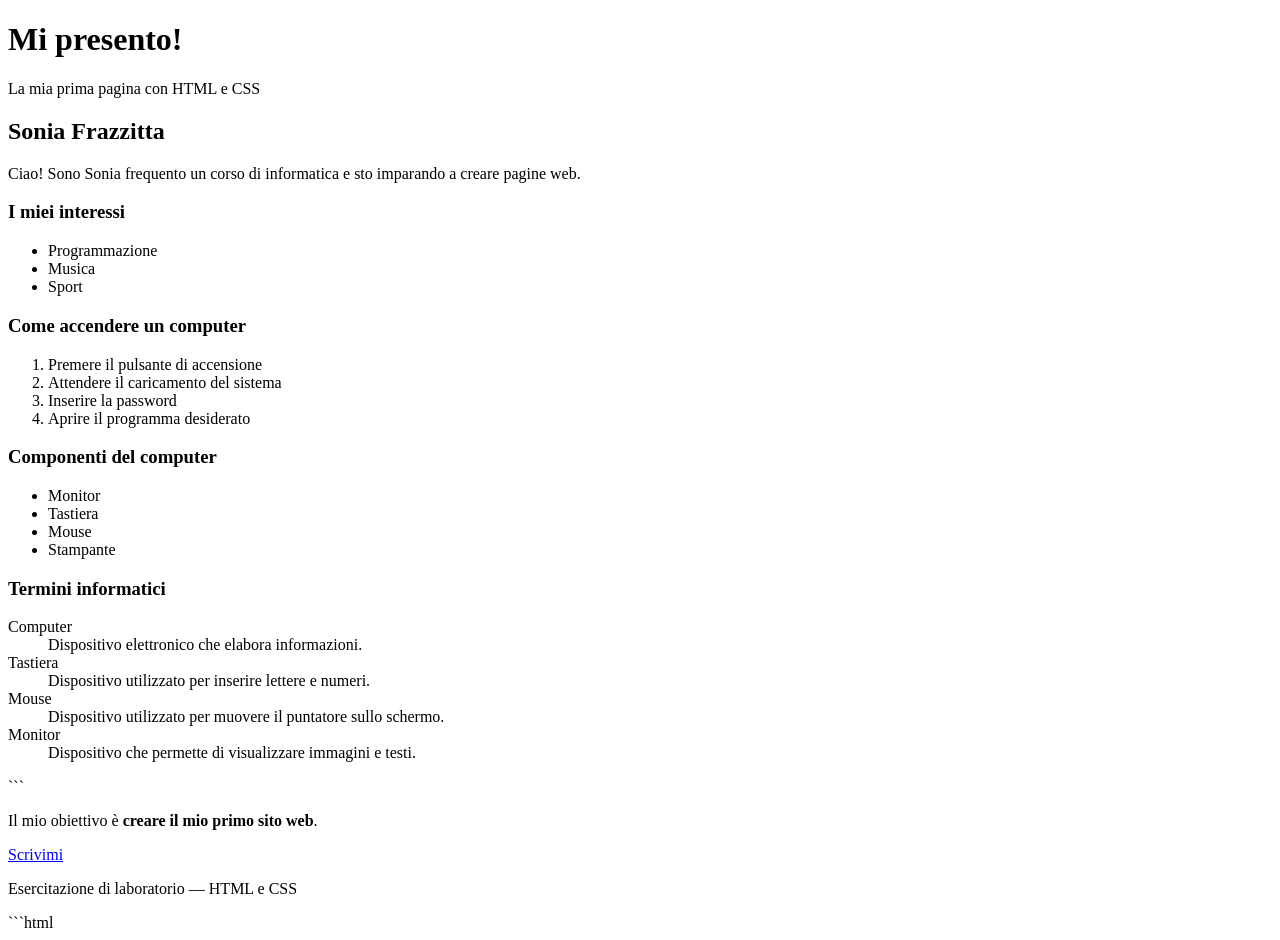
==== index.html @ fca04afa "Update index.html" ====
<!DOCTYPE html>
<html lang="it">
<head>
  <meta charset="UTF-8">
  <meta name="viewport" content="width=device-width, initial-scale=1.0">
  <title>La mia scheda personale</title>
  <link rel="stylesheet" href="style.css">
  </head>
<body>
  <!-- Intestazione della pagina -->
  <header>
    <h1>Mi presento!</h1>
    <p>La mia prima pagina con HTML e CSS</p>
</header>
<!-- Contenuto principale -->
<main>
  <article class="scheda">
    <h2>Sonia Frazzitta</h2>
    <p class="descrizione">
        Ciao! Sono Sonia frequento un corso di informatica
        e sto imparando a creare pagine web.
    </p>
    <h3>I miei interessi</h3>
    <ul>
        <li>Programmazione</li>
        <li>Musica</li>
        <li>Sport</li>
     </ul>
    <h3>Come accendere un computer</h3>
<ol>
    <li>Premere il pulsante di accensione</li>
    <li>Attendere il caricamento del sistema</li>
    <li>Inserire la password</li>
    <li>Aprire il programma desiderato</li>
</ol>
<h3>Componenti del computer</h3>
<ul>
    <li>Monitor</li>
    <li>Tastiera</li>
    <li>Mouse</li>
    <li>Stampante</li>
</ul>
<h3>Termini informatici</h3>
<dl>
    <dt>Computer</dt>
    <dd>Dispositivo elettronico che elabora informazioni.</dd>
    <dt>Tastiera</dt>
    <dd>Dispositivo utilizzato per inserire lettere e numeri.</dd>
    <dt>Mouse</dt>
    <dd>Dispositivo utilizzato per muovere il puntatore sullo schermo.</dd>
    <dt>Monitor</dt>
    <dd>Dispositivo che permette di visualizzare immagini e testi.</dd>
</dl>
```
      <p>
        Il mio obiettivo è
        <strong>creare il mio primo sito web</strong>.
      </p>
      <a class="pulsante" href="mailto:marco@example.com">
        Scrivimi
      </a>

    </article>
  </main>
  <!-- Piè di pagina -->
  <footer>
      <p>Esercitazione di laboratorio — HTML e CSS</p>
    </footer>
</body>
</html>
```html
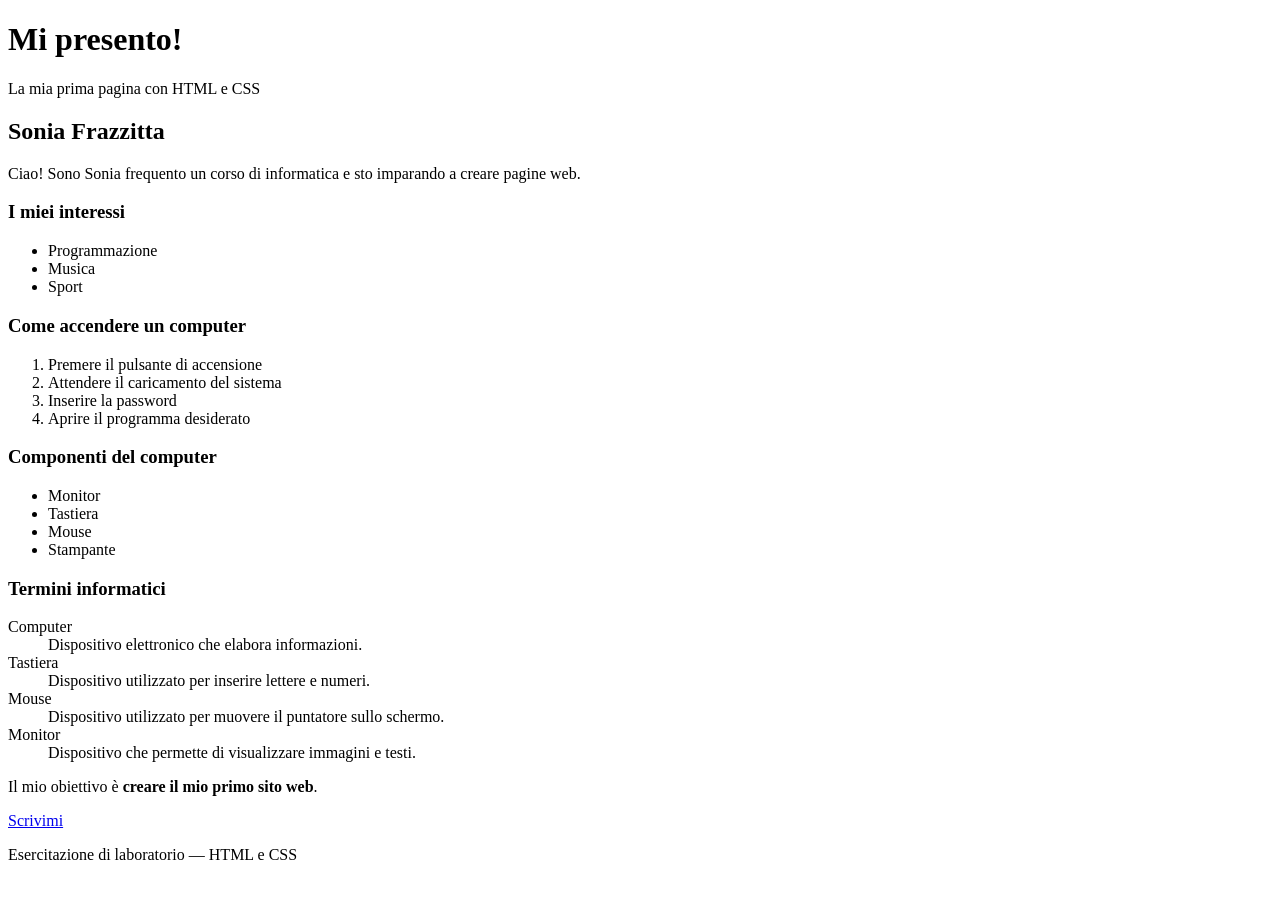
==== commit 9b2d096c: "Update index.html" ====
--- a/index.html
+++ b/index.html
@@ -51,7 +51,6 @@
     <dt>Monitor</dt>
     <dd>Dispositivo che permette di visualizzare immagini e testi.</dd>
 </dl>
-```
       <p>
         Il mio obiettivo è
         <strong>creare il mio primo sito web</strong>.
@@ -59,7 +58,6 @@
       <a class="pulsante" href="mailto:marco@example.com">
         Scrivimi
       </a>
-
     </article>
   </main>
   <!-- Piè di pagina -->
@@ -68,7 +66,6 @@
     </footer>
 </body>
 </html>
-```html
 
 
 
@@ -77,3 +74,4 @@
 
 
 
+
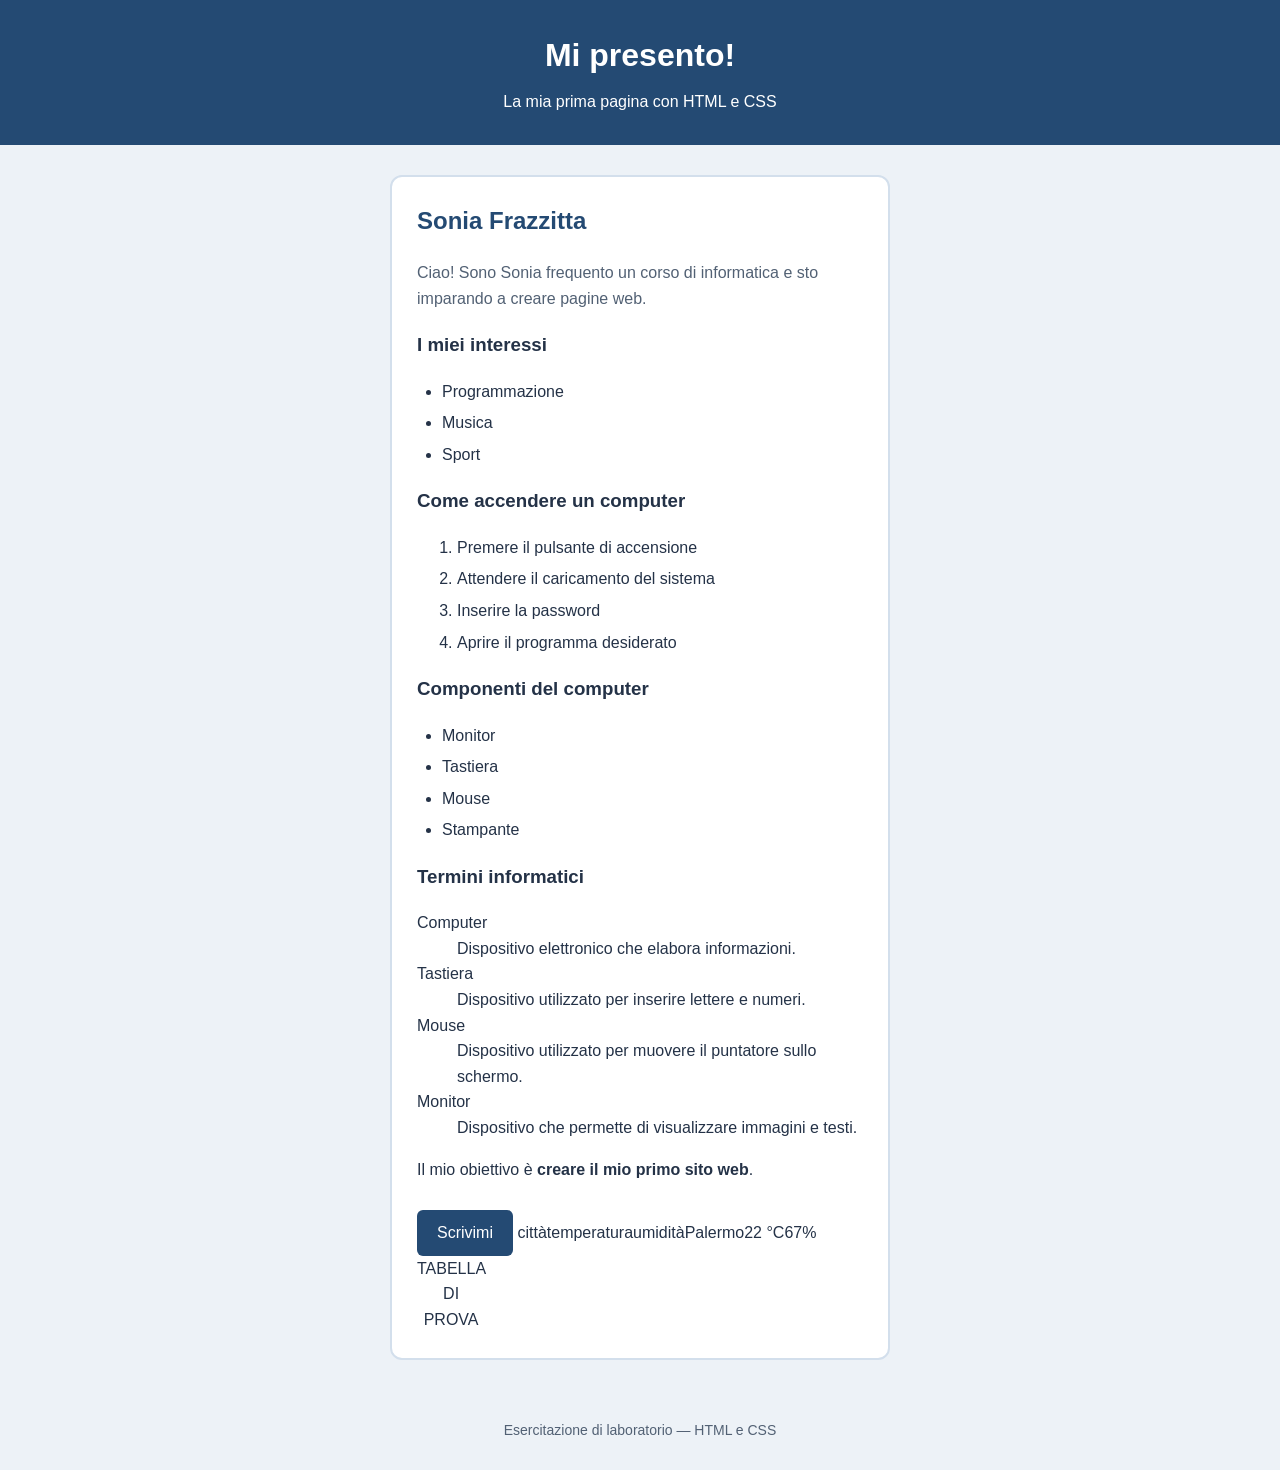
==== commit 7ac8b56f: "Update index.html" ====
--- a/index.html
+++ b/index.html
@@ -26,21 +26,21 @@
         <li>Musica</li>
         <li>Sport</li>
      </ul>
-    <h3>Come accendere un computer</h3>
-<ol>
+     <h3>Come accendere un computer</h3>
+  <ol>
     <li>Premere il pulsante di accensione</li>
     <li>Attendere il caricamento del sistema</li>
     <li>Inserire la password</li>
     <li>Aprire il programma desiderato</li>
-</ol>
-<h3>Componenti del computer</h3>
+  </ol>
+  <h3>Componenti del computer</h3>
 <ul>
     <li>Monitor</li>
     <li>Tastiera</li>
     <li>Mouse</li>
     <li>Stampante</li>
 </ul>
-<h3>Termini informatici</h3>
+   <h3>Termini informatici</h3>
 <dl>
     <dt>Computer</dt>
     <dd>Dispositivo elettronico che elabora informazioni.</dd>
@@ -58,6 +58,21 @@
       <a class="pulsante" href="mailto:marco@example.com">
         Scrivimi
       </a>
+      <table>
+      <caption>TABELLA DI PROVA</caption>
+      <tr>
+        <tr>città</tr>
+        <tr>temperatura</tr>
+        <tr>umidità</tr>
+      </tr>
+      <tr>
+        <tr>Palermo</tr>
+        <tr>22 °C</tr>
+        <tr>67%</tr>
+      </tr>
+      </table>
+  </body>
+</html>
     </article>
   </main>
   <!-- Piè di pagina -->
--- a/style.css
+++ b/style.css
@@ -0,0 +1,95 @@
+/* Include padding e bordi nelle dimensioni degli elementi */
+* {
+    box-sizing: border-box;
+}
+
+/* Aspetto generale della pagina */
+body {
+    margin: 0;
+    font-family: Arial, sans-serif;
+    font-size: 16px;
+    line-height: 1.6;
+    color: #243247;
+    background-color: #edf2f7;
+}
+
+/* Intestazione */
+header {
+    padding: 30px 20px;
+    text-align: center;
+    color: white;
+    background-color: #244a73;
+}
+
+header h1 {
+    margin: 0;
+}
+
+header p {
+    margin: 8px 0 0;
+}
+
+/* Spazio intorno al contenuto principale */
+main {
+    padding: 30px 20px;
+}
+
+/* Scheda personale */
+.scheda {
+    max-width: 500px;
+    margin: 0 auto;
+    padding: 25px;
+    background-color: white;
+    border: 2px solid #d3dfec;
+    border-radius: 12px;
+}
+
+/* Nome della persona */
+.scheda h2 {
+    margin-top: 0;
+    color: #244a73;
+}
+
+/* Paragrafo introduttivo */
+.descrizione {
+    color: #526174;
+}
+
+/* Elenco degli interessi */
+ul {
+    padding-left: 25px;
+}
+
+li {
+    margin-bottom: 6px;
+}
+
+/* Collegamento con aspetto di pulsante */
+.pulsante {
+    display: inline-block;
+    margin-top: 12px;
+    padding: 10px 20px;
+    color: white;
+    background-color: #244a73;
+    border-radius: 6px;
+    text-decoration: none;
+}
+
+/* Aspetto del collegamento al passaggio del mouse */
+.pulsante:hover {
+    background-color: #17334f;
+}
+
+/* Evidenza del collegamento quando selezionato con la tastiera */
+.pulsante:focus-visible {
+    outline: 3px solid #b54e00;
+    outline-offset: 4px;
+}
+
+/* Piè di pagina */
+footer {
+    padding: 15px;
+    text-align: center;
+    font-size: 14px;
+    color: #526174;
+}
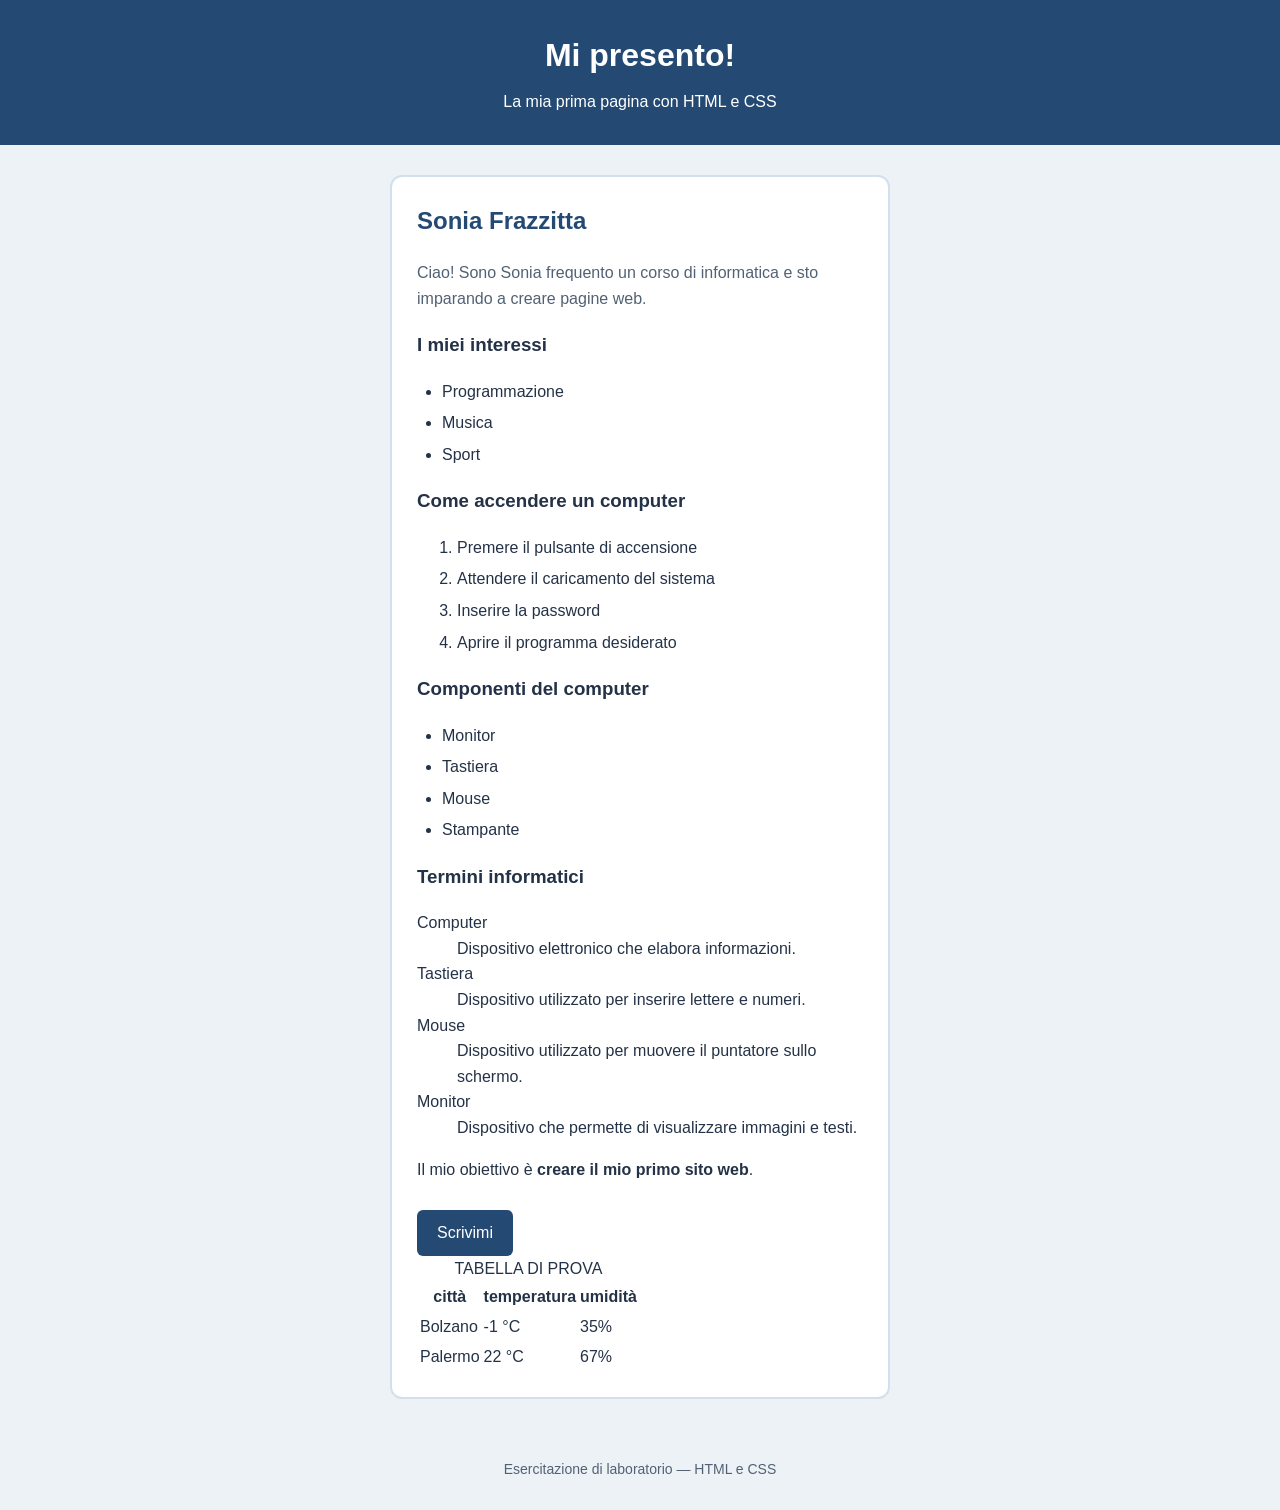
==== commit 4bc161c6: "Update index.html" ====
--- a/index.html
+++ b/index.html
@@ -61,18 +61,22 @@
       <table>
       <caption>TABELLA DI PROVA</caption>
       <tr>
-        <tr>città</tr>
-        <tr>temperatura</tr>
-        <tr>umidità</tr>
+        <th>città</th>
+        <th>temperatura</th>
+        <th>umidità</th>
       </tr>
       <tr>
-        <tr>Palermo</tr>
-        <tr>22 °C</tr>
-        <tr>67%</tr>
+        <td>Bolzano</td>
+        <td>-1 °C</td>
+        <td>35%</td>
+      </tr>
+      <tr>
+        <td>Palermo</td>
+        <td>22 °C</td>
+        <td>67%</td>
       </tr>
       </table>
-  </body>
-</html>
+  
     </article>
   </main>
   <!-- Piè di pagina -->
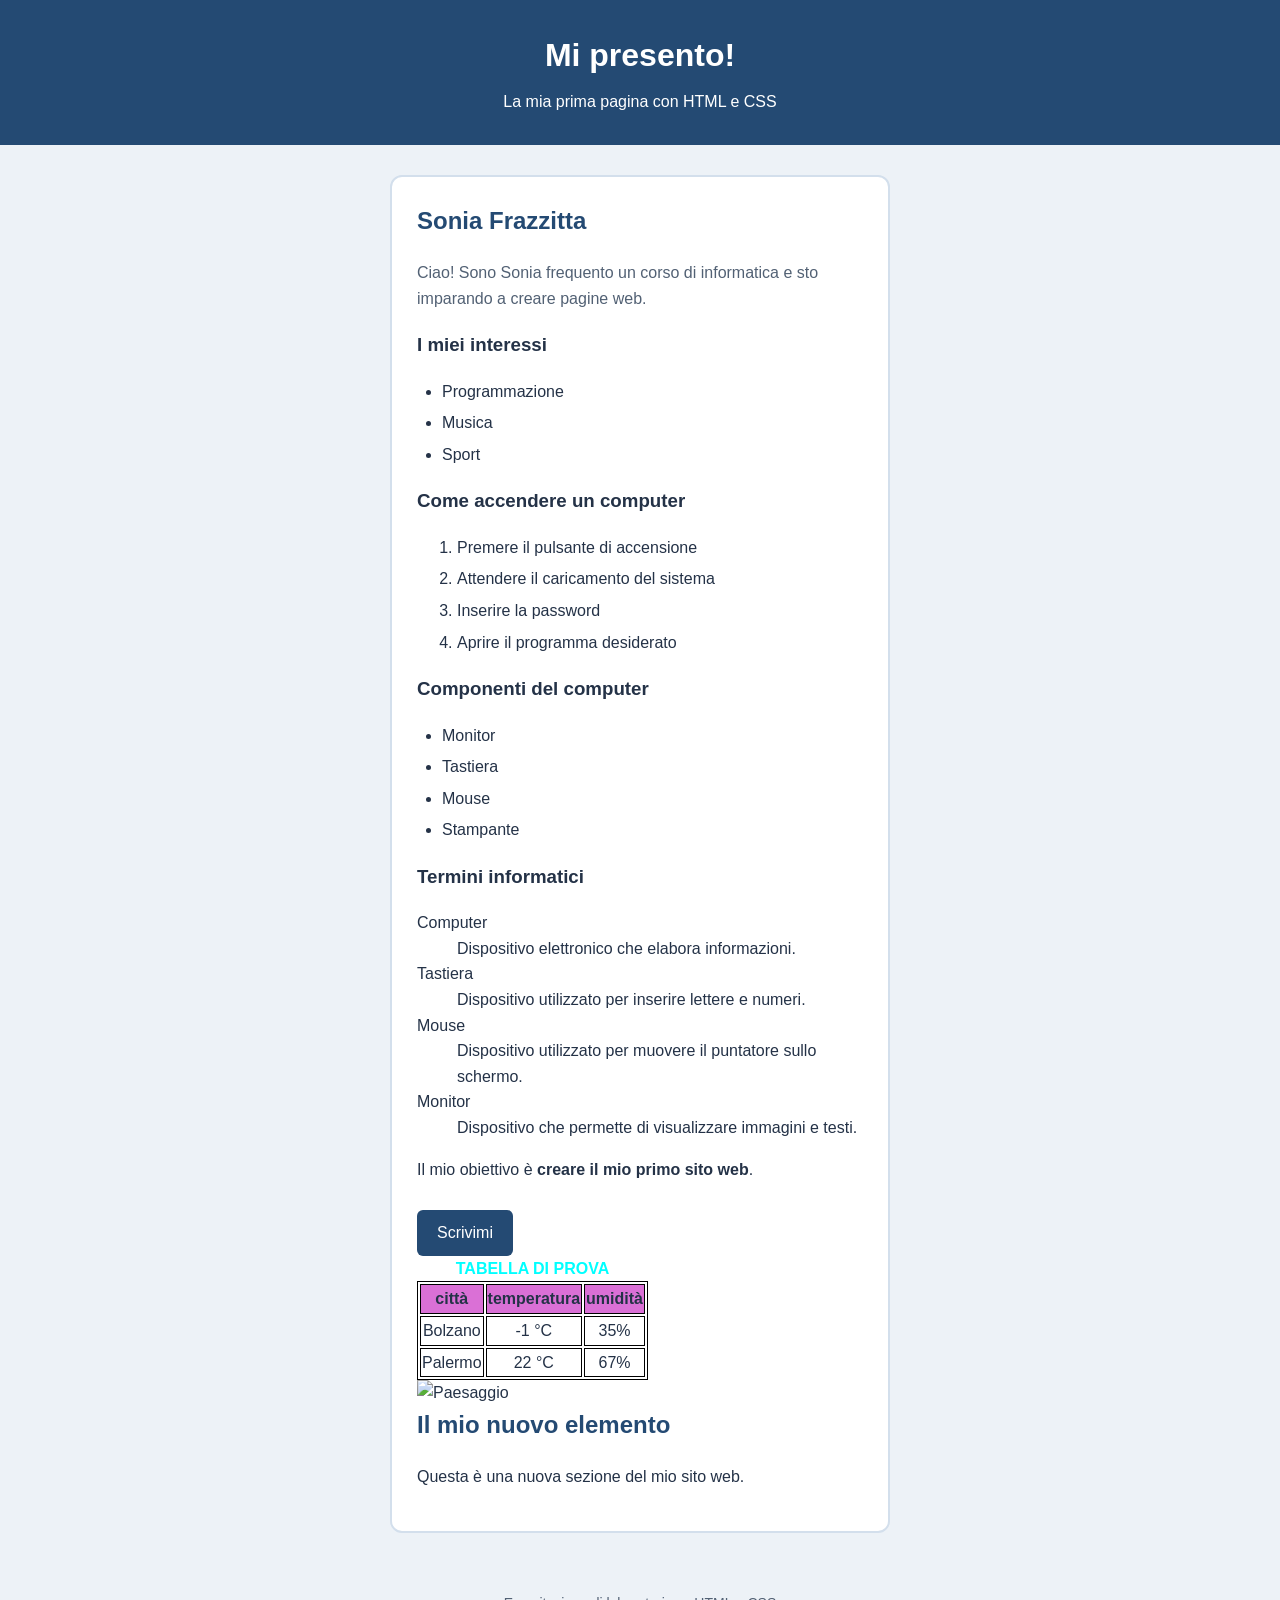
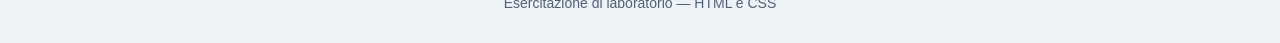
==== commit dd1730fc: "Update index.html" ====
--- a/index.html
+++ b/index.html
@@ -76,7 +76,13 @@
         <td>67%</td>
       </tr>
       </table>
-  
+
+    <div class="card">
+    <img src="immagine.jpg" alt="Paesaggio">
+    <h2>Il mio nuovo elemento</h2>
+    <p>Questa è una nuova sezione del mio sito web.</p>
+</div>
+    
     </article>
   </main>
   <!-- Piè di pagina -->
--- a/style.css
+++ b/style.css
@@ -93,3 +93,17 @@
     font-size: 14px;
     color: #526174;
 }
+        table, th, td {
+            border: 1px solid black;
+        }
+        caption {
+            font-weight:bold; color: #00ffff;
+        }
+        th {
+            background-color: #da70d6;
+        }
+        td {
+            text-align: center;
+        }
+      
+   
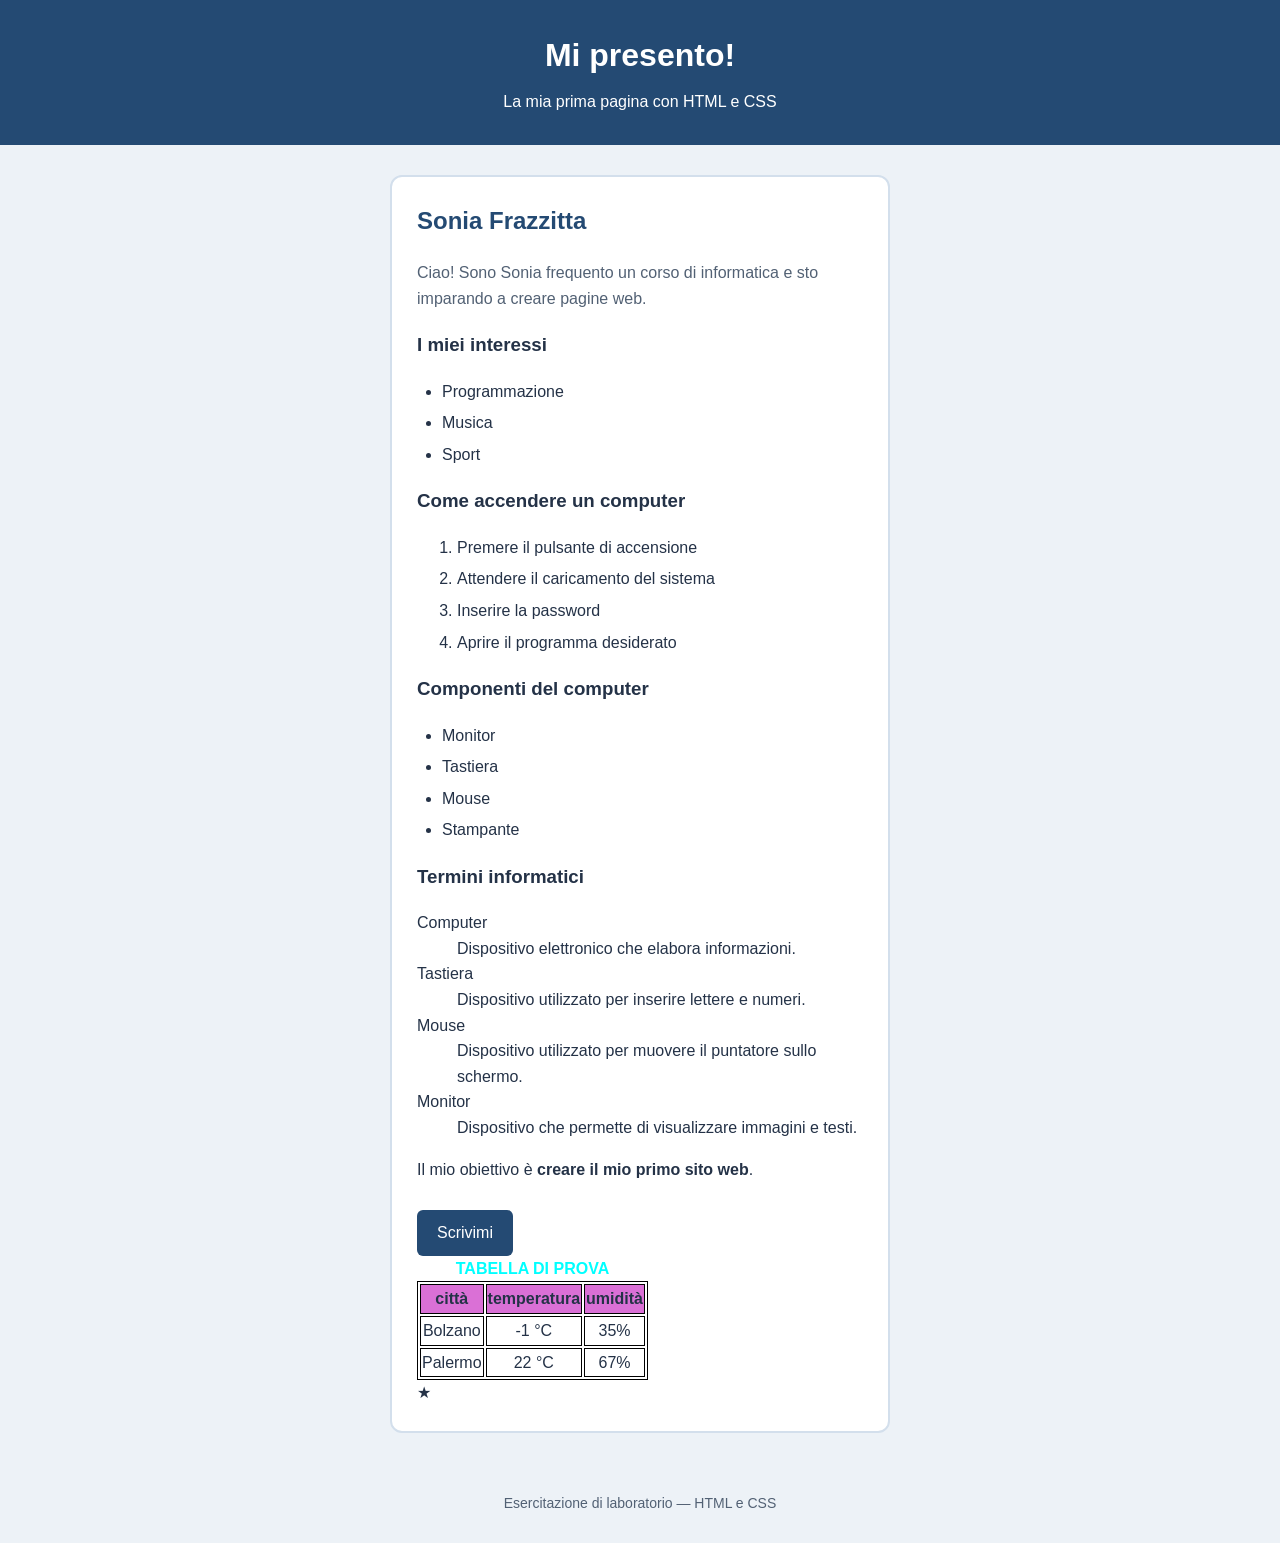
==== commit e0c8024e: "Update index.html" ====
--- a/index.html
+++ b/index.html
@@ -77,10 +77,8 @@
       </tr>
       </table>
 
-    <div class="card">
-    <img src="immagine.jpg" alt="Paesaggio">
-    <h2>Il mio nuovo elemento</h2>
-    <p>Questa è una nuova sezione del mio sito web.</p>
+   <div class="stella">
+    ★
 </div>
     
     </article>
--- a/style.css
+++ b/style.css
@@ -107,3 +107,20 @@
         }
       
    
+.card {
+    width: 300px;
+    background-color: white;
+    border: 1px solid gray;
+    border-radius: 12px;
+    padding: 15px;
+    text-align: center;
+}
+
+.card img {
+    width: 100%;
+    border-radius: 10px;
+}
+
+.card h2 {
+    color: darkblue;
+}
